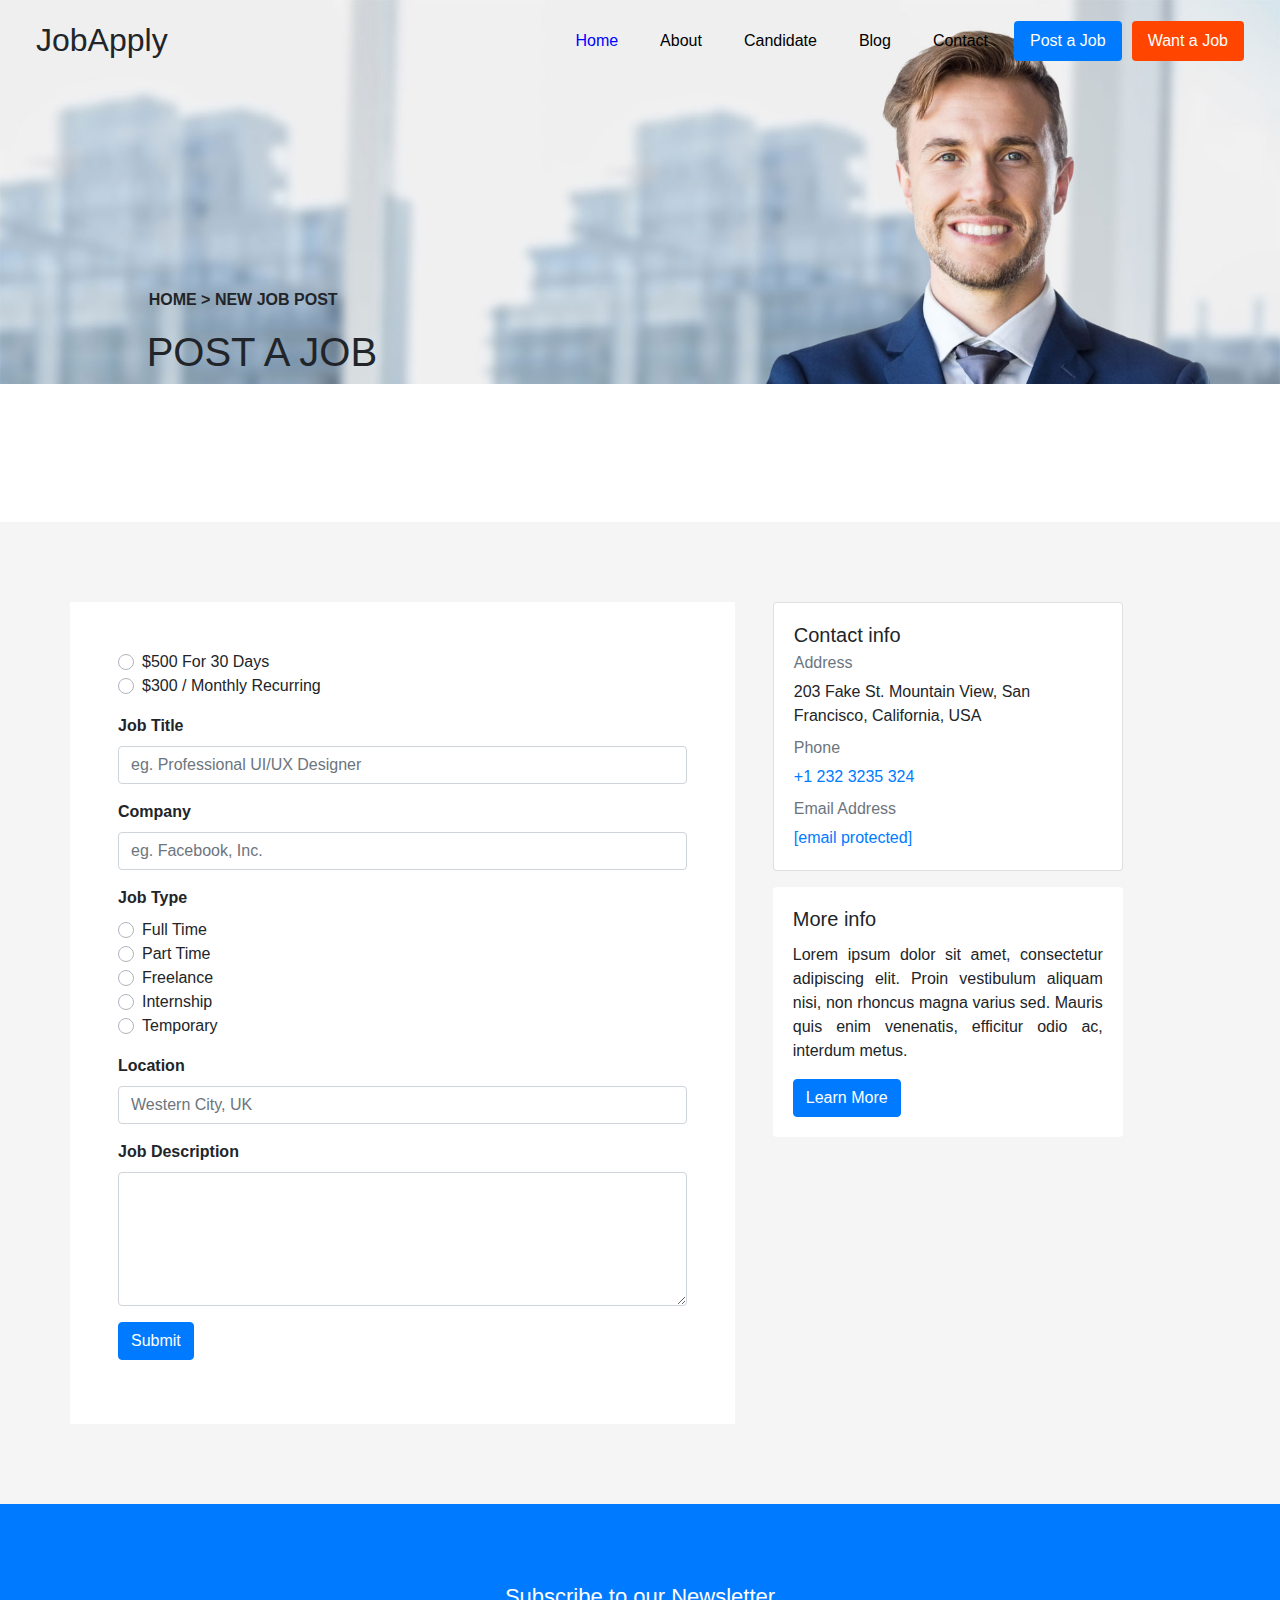
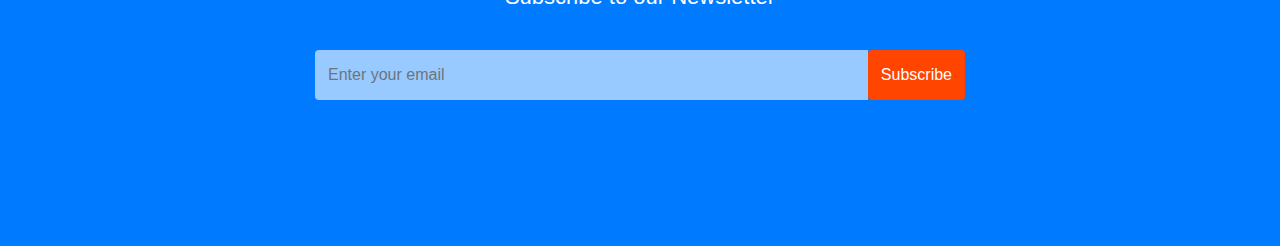
==== xento_design/post_a_job.html @ 059b32ac "Add files via upload" ====
<!doctype html>
<html lang="en">
  <head>
    <meta charset="utf-8">
    <meta name="viewport" content="width=device-width, initial-scale=1, shrink-to-fit=no">
    <meta name="description" content="">
    <meta name="author" content="Mark Otto, Jacob Thornton, and Bootstrap contributors">
    <meta name="generator" content="Jekyll v3.8.5">
    <title>Post a Job</title>
<!-- Name : Prasad Kasar
PRN: 170101112002
College: Sandip University -->

    <!-- Bootstrap core CSS -->
        <link href="assets/css/bootstrap.min.css" rel="stylesheet" >


    <style>

      .bd-placeholder-img {
        font-size: 1.125rem;
        text-anchor: middle;
        -webkit-user-select: none;
        -moz-user-select: none;
        -ms-user-select: none;
        user-select: none;
      }

      @media (min-width: 768px) {
        .bd-placeholder-img-lg {
          font-size: 3.5rem;
        }
      }
      html, body {
          height: 100%;
      }

      .jumbotron{
        background: url('assets/images/undraw_work_time_lhoj.svg');
        background-repeat: no-repeat;
        background-position: right center;
        height: 45em;
      }  

      .nav-item{
        padding: 5px;
      }
      .nav-item a{
        color: black;
      }
      
      .nav-link-active{
        color:blue !important;
      }
      .jumbotron-content{
        border-radius:0 0 5px 5px;
      }
      .nav-pill-special{
        border-radius:5px 5px 0 0;
      }
      .nav-bg {
        background: url('assets/images/bg_1.jpg');
        background-size: cover;
        background-repeat: no-repeat;
      }
      .jumbotron-section{
        margin-right: 50%;  
        margin-top: 23%;
        
      }
      .home-newsletter {
      padding: 80px 0;
        }

      .home-newsletter .single {
        max-width: 650px;
        margin: 0 auto;
        text-align: center;
        position: relative;
        z-index: 2; 
      }
      .home-newsletter .single h2 {
        font-size: 22px;
        color: white;
        margin-bottom: 40px; 
      }
      .home-newsletter .single .form-control {
        height: 50px;
        background: rgba(255, 255, 255, 0.6);
        border-color: transparent;
      }
      .home-newsletter .single .form-control:focus {
        box-shadow: none;
        border-color: #243c4f; 
      }
      .home-newsletter .single .btn {
        min-height: 50px; 
        color: #fff;
      }
      .btn-orange{
        background: orangered
      }
      .header-container{
        height: 58%
      }
      .jumbotron-breadcrumb{
        margin-left: -27%;
      }
      .jumbotron-breadcrumb-subheader{
        margin-left: -21%;
      }
    </style>
    <base href="http://localhost/xento_design/">
  </head>
  <body class="text-center">
    <div class="container-fluid header-container" >
      <div class="row nav-bg" >
        <div class="col-md-12">
          <ul class="nav nav-pills float-left p-3"> 
            <li class="nav-item"><a><h2>JobApply</h2></a></li>
          </ul>
          <ul class="nav nav-pills float-right p-3"> 
            <li class="nav-item"><a class="nav-link nav-link-active" href="index.html">Home</a></li>
            <li class="nav-item"><a class="nav-link" href="#">About</a></li>
            <li class="nav-item"><a class="nav-link" href="#">Candidate</a></li>
            <li class="nav-item"><a class="nav-link" href="#">Blog</a></li>
            <li class="nav-item"><a class="nav-link" href="#">Contact</a></li>
            <li class="nav-item "><a class="nav-link btn-primary text-white" href="post_a_job.html">Post a Job</a></li>
            <li class="nav-item "><a class="nav-link btn-orange text-white" href="want_a_job.html">Want a Job</a></li>
            
          </ul>

          
            <section class="jumbotron-section">
                <b>
                    <p class="jumbotron-breadcrumb text-uppercase" >
                        Home > New Job Post
                    </p>
                    <h1 class="jumbotron-breadcrumb-subheader text-uppercase" >
                        Post A Job
                    </h1>
                </b>  
            </section>
        </div>
      </div>
      
    </div>
    <div class="container-fluid" style="background-color:#f5f5f5;">
      <div class="row">
          <div class="container">
              <div class="row">
                  <div class="col-md-7 p-5" style="background-color:white;margin:7%  0 7%  0;text-align: justify">

                      <form>
                          <div class="form-group">
                            <div>
                              <div class="custom-controls-stacked">
                                <div class="custom-control custom-radio">
                                  <input name="radio" id="radio_0" type="radio" class="custom-control-input" value="plan_30days"> 
                                  <label for="radio_0" class="custom-control-label">$500 For 30 Days</label>
                                </div>
                              </div>
                              <div class="custom-controls-stacked">
                                <div class="custom-control custom-radio">
                                  <input name="radio" id="radio_1" type="radio" class="custom-control-input" value="plan_permonth"> 
                                  <label for="radio_1" class="custom-control-label">$300 / Monthly Recurring</label>
                                </div>
                              </div>
                            </div>
                          </div>
                          <div class="form-group">
                            <label for="job_title" class="font-weight-bold">Job Title</label> 
                            <input id="job_title" name="job_title" placeholder="eg. Professional UI/UX Designer" type="text" class="form-control">
                          </div>
                          <div class="form-group">
                            <label for="company" class="font-weight-bold">Company</label> 
                            <input id="company" name="company" placeholder="eg. Facebook, Inc." type="text" class="form-control">
                          </div>
                          <div class="form-group">
                            <label class="font-weight-bold">Job Type</label> 
                            <div>
                              <div class="custom-controls-stacked">
                                <div class="custom-control custom-radio">
                                  <input name="job_type" id="job_type_0" type="radio" class="custom-control-input" value="full_time"> 
                                  <label for="job_type_0" class="custom-control-label">Full Time</label>
                                </div>
                              </div>
                              <div class="custom-controls-stacked">
                                <div class="custom-control custom-radio">
                                  <input name="job_type" id="job_type_1" type="radio" class="custom-control-input" value="part_time"> 
                                  <label for="job_type_1" class="custom-control-label">Part Time</label>
                                </div>
                              </div>
                              <div class="custom-controls-stacked">
                                <div class="custom-control custom-radio">
                                  <input name="job_type" id="job_type_2" type="radio" class="custom-control-input" value="freelance"> 
                                  <label for="job_type_2" class="custom-control-label">Freelance</label>
                                </div>
                              </div>
                              <div class="custom-controls-stacked">
                                <div class="custom-control custom-radio">
                                  <input name="job_type" id="job_type_3" type="radio" class="custom-control-input" value="internship"> 
                                  <label for="job_type_3" class="custom-control-label">Internship</label>
                                </div>
                              </div>
                              <div class="custom-controls-stacked">
                                <div class="custom-control custom-radio">
                                  <input name="job_type" id="job_type_4" type="radio" class="custom-control-input" value="temporary"> 
                                  <label for="job_type_4" class="custom-control-label">Temporary</label>
                                </div>
                              </div>
                            </div>
                          </div>
                          <div class="form-group">
                            <label class="font-weight-bold" for="location">Location</label> 
                            <input id="location" name="location" placeholder="Western City, UK" type="text" class="form-control">
                          </div>
                          <div class="form-group">
                            <label class="font-weight-bold" for="job_description">Job Description</label> 
                            <textarea id="job_description" name="job_description" cols="40" rows="5" class="form-control"></textarea>
                          </div> 
                          <div class="form-group">
                            <button name="submit" type="submit" class="btn btn-primary">Submit</button>
                          </div>
                        </form>

                  </div>
                  <div class="col-md-4" style="margin:7%  0  7%  2%;text-align: justify">
                      <div class="card" style=""background-color:white;border: none;">
                          <div class="card-body">
                            <h5 class="card-title">Contact info</h5>
                            <h6 class="card-subtitle mb-2 text-muted">Address</h6>
                            <p class="card-text">203 Fake St. Mountain View, San <br>Francisco, California, USA </p>

                            <h6 class="card-subtitle mb-2 text-muted">Phone</h6>
                            <p class="card-text"><a href="tel:+12323235324">+1 232 3235 324</a></p>

                            <h6 class="card-subtitle mb-2 text-muted">Email Address</h6>
                            <p class="card-text"><a href="mailto:">[email protected]</a></p>

                          </div>
                        </div>
                        <div class="card mt-3" style="background-color:white;border: none;">
                            <div class="card-body">
                              <h5 class="card-title">More info</h5>
                              <p class="card-text">
                                  Lorem ipsum dolor sit amet, consectetur adipiscing elit. Proin vestibulum aliquam nisi, non rhoncus magna varius sed. Mauris quis enim venenatis, efficitur odio ac, interdum metus. 
                              </p>
                              <button class="btn btn-primary">Learn More</button>
                            </div>
                          </div> 
                  </div>
              </div>
          </div>
      </div>
    </div>
    <div class="container-fluid bg-primary" style="height: 38%">
        <div class="row">
            <div class="col-md-12 home-newsletter">
                <div class="single">
                    <h2>Subscribe to our Newsletter</h2>
                  <div class="input-group">
                         <input type="email" class="form-control" placeholder="Enter your email">
                         <span class="input-group-btn">
                         <button class="btn btn-theme btn-orange" type="submit">Subscribe</button>
                         </span>
                          </div>
                  </div>
            </div>
        </div>
    </div>
</body>
</html>
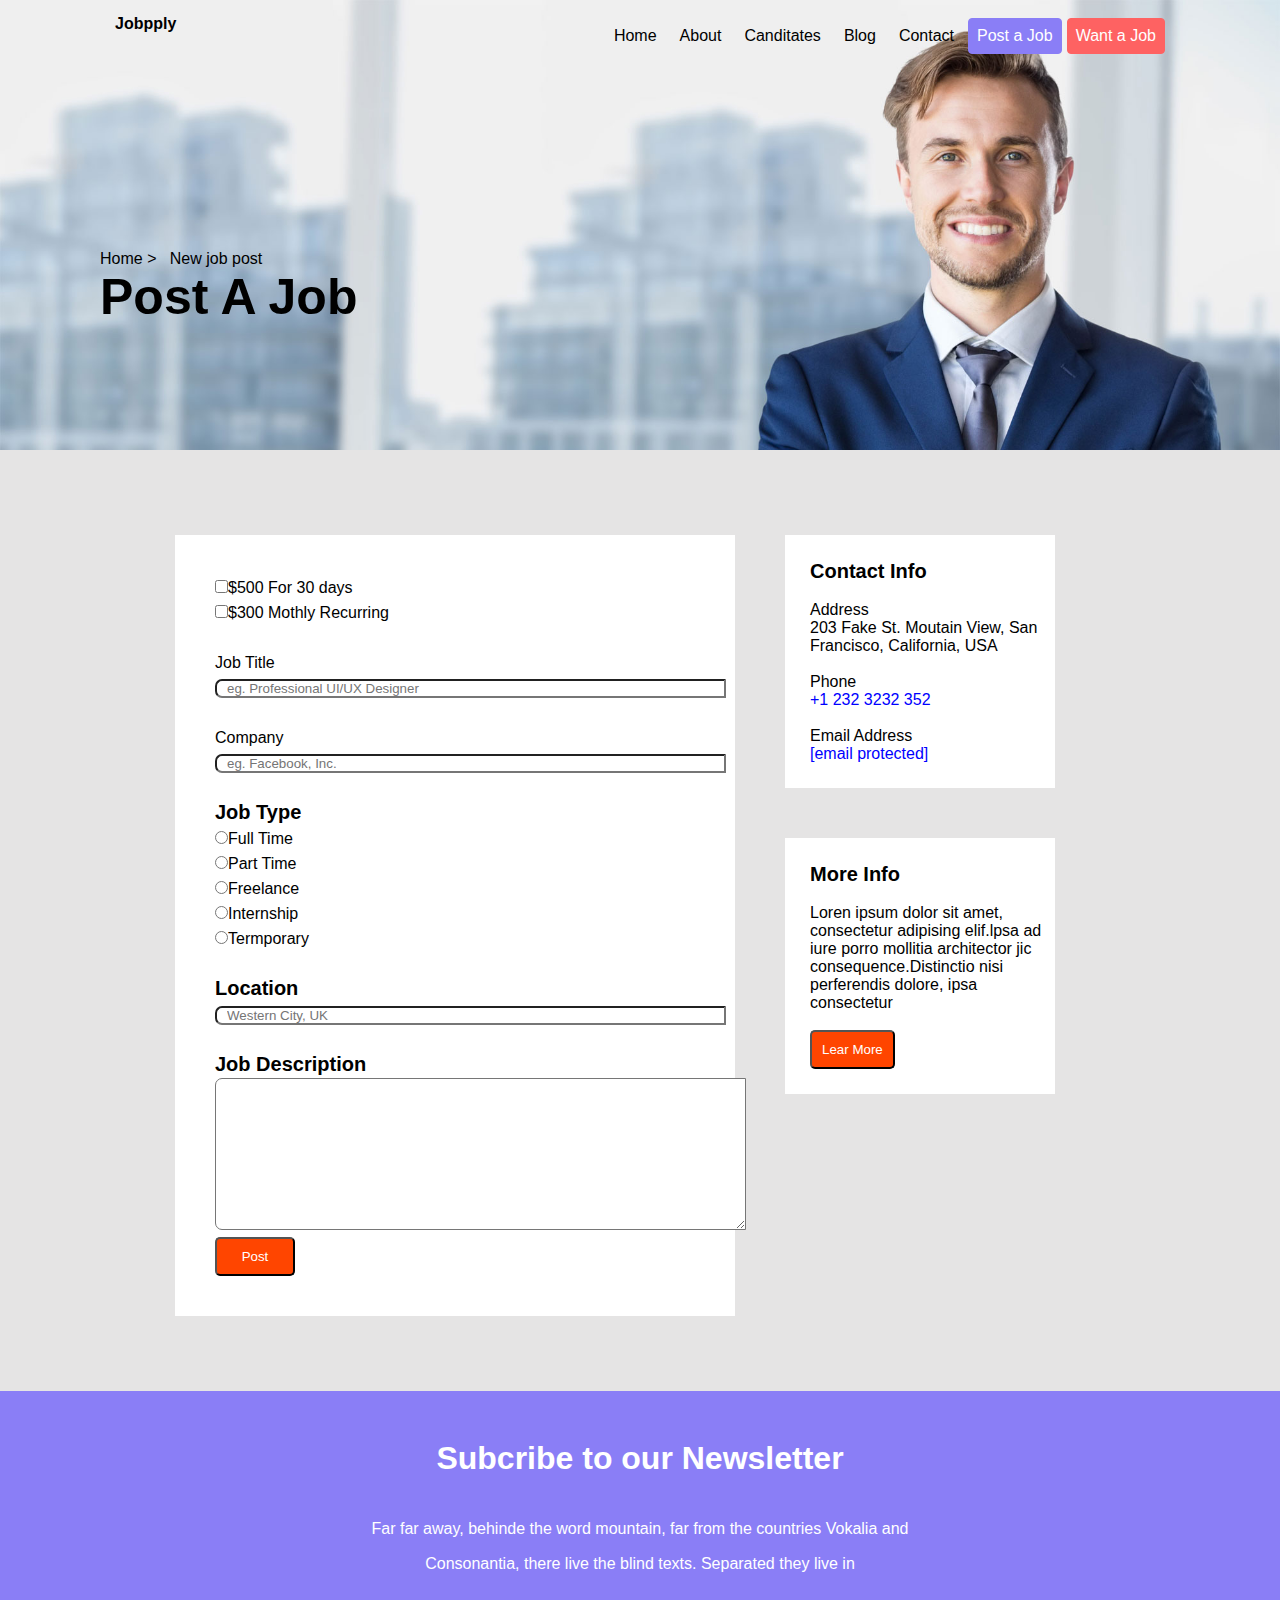
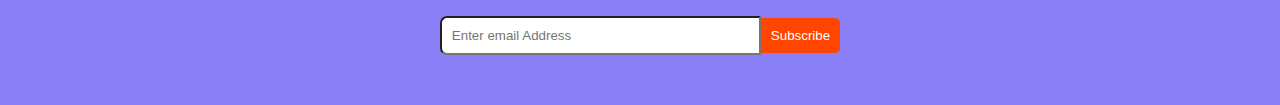
==== commit 515ae91f: "Add files via upload" ====
--- a/xento_design/post_a_job.html
+++ b/xento_design/post_a_job.html
@@ -1,274 +1,249 @@
-
-<!doctype html>
-<html lang="en">
-  <head>
-    <meta charset="utf-8">
-    <meta name="viewport" content="width=device-width, initial-scale=1, shrink-to-fit=no">
-    <meta name="description" content="">
-    <meta name="author" content="Mark Otto, Jacob Thornton, and Bootstrap contributors">
-    <meta name="generator" content="Jekyll v3.8.5">
-    <title>Post a Job</title>
-<!-- Name : Prasad Kasar
-PRN: 170101112002
-College: Sandip University -->
-
-    <!-- Bootstrap core CSS -->
-        <link href="assets/css/bootstrap.min.css" rel="stylesheet" >
-
-
-    <style>
-
-      .bd-placeholder-img {
-        font-size: 1.125rem;
-        text-anchor: middle;
-        -webkit-user-select: none;
-        -moz-user-select: none;
-        -ms-user-select: none;
-        user-select: none;
-      }
-
-      @media (min-width: 768px) {
-        .bd-placeholder-img-lg {
-          font-size: 3.5rem;
-        }
-      }
-      html, body {
-          height: 100%;
-      }
-
-      .jumbotron{
-        background: url('assets/images/undraw_work_time_lhoj.svg');
-        background-repeat: no-repeat;
-        background-position: right center;
-        height: 45em;
-      }  
-
-      .nav-item{
-        padding: 5px;
-      }
-      .nav-item a{
-        color: black;
-      }
-      
-      .nav-link-active{
-        color:blue !important;
-      }
-      .jumbotron-content{
-        border-radius:0 0 5px 5px;
-      }
-      .nav-pill-special{
-        border-radius:5px 5px 0 0;
-      }
-      .nav-bg {
-        background: url('assets/images/bg_1.jpg');
-        background-size: cover;
-        background-repeat: no-repeat;
-      }
-      .jumbotron-section{
-        margin-right: 50%;  
-        margin-top: 23%;
-        
-      }
-      .home-newsletter {
-      padding: 80px 0;
-        }
-
-      .home-newsletter .single {
-        max-width: 650px;
-        margin: 0 auto;
-        text-align: center;
-        position: relative;
-        z-index: 2; 
-      }
-      .home-newsletter .single h2 {
-        font-size: 22px;
-        color: white;
-        margin-bottom: 40px; 
-      }
-      .home-newsletter .single .form-control {
-        height: 50px;
-        background: rgba(255, 255, 255, 0.6);
-        border-color: transparent;
-      }
-      .home-newsletter .single .form-control:focus {
-        box-shadow: none;
-        border-color: #243c4f; 
-      }
-      .home-newsletter .single .btn {
-        min-height: 50px; 
-        color: #fff;
-      }
-      .btn-orange{
-        background: orangered
-      }
-      .header-container{
-        height: 58%
-      }
-      .jumbotron-breadcrumb{
-        margin-left: -27%;
-      }
-      .jumbotron-breadcrumb-subheader{
-        margin-left: -21%;
-      }
-    </style>
-    <base href="http://localhost/xento_design/">
-  </head>
-  <body class="text-center">
-    <div class="container-fluid header-container" >
-      <div class="row nav-bg" >
-        <div class="col-md-12">
-          <ul class="nav nav-pills float-left p-3"> 
-            <li class="nav-item"><a><h2>JobApply</h2></a></li>
-          </ul>
-          <ul class="nav nav-pills float-right p-3"> 
-            <li class="nav-item"><a class="nav-link nav-link-active" href="index.html">Home</a></li>
-            <li class="nav-item"><a class="nav-link" href="#">About</a></li>
-            <li class="nav-item"><a class="nav-link" href="#">Candidate</a></li>
-            <li class="nav-item"><a class="nav-link" href="#">Blog</a></li>
-            <li class="nav-item"><a class="nav-link" href="#">Contact</a></li>
-            <li class="nav-item "><a class="nav-link btn-primary text-white" href="post_a_job.html">Post a Job</a></li>
-            <li class="nav-item "><a class="nav-link btn-orange text-white" href="want_a_job.html">Want a Job</a></li>
-            
-          </ul>
-
-          
-            <section class="jumbotron-section">
-                <b>
-                    <p class="jumbotron-breadcrumb text-uppercase" >
-                        Home > New Job Post
-                    </p>
-                    <h1 class="jumbotron-breadcrumb-subheader text-uppercase" >
-                        Post A Job
-                    </h1>
-                </b>  
-            </section>
-        </div>
-      </div>
-      
-    </div>
-    <div class="container-fluid" style="background-color:#f5f5f5;">
-      <div class="row">
-          <div class="container">
-              <div class="row">
-                  <div class="col-md-7 p-5" style="background-color:white;margin:7%  0 7%  0;text-align: justify">
-
-                      <form>
-                          <div class="form-group">
-                            <div>
-                              <div class="custom-controls-stacked">
-                                <div class="custom-control custom-radio">
-                                  <input name="radio" id="radio_0" type="radio" class="custom-control-input" value="plan_30days"> 
-                                  <label for="radio_0" class="custom-control-label">$500 For 30 Days</label>
-                                </div>
-                              </div>
-                              <div class="custom-controls-stacked">
-                                <div class="custom-control custom-radio">
-                                  <input name="radio" id="radio_1" type="radio" class="custom-control-input" value="plan_permonth"> 
-                                  <label for="radio_1" class="custom-control-label">$300 / Monthly Recurring</label>
-                                </div>
-                              </div>
-                            </div>
-                          </div>
-                          <div class="form-group">
-                            <label for="job_title" class="font-weight-bold">Job Title</label> 
-                            <input id="job_title" name="job_title" placeholder="eg. Professional UI/UX Designer" type="text" class="form-control">
-                          </div>
-                          <div class="form-group">
-                            <label for="company" class="font-weight-bold">Company</label> 
-                            <input id="company" name="company" placeholder="eg. Facebook, Inc." type="text" class="form-control">
-                          </div>
-                          <div class="form-group">
-                            <label class="font-weight-bold">Job Type</label> 
-                            <div>
-                              <div class="custom-controls-stacked">
-                                <div class="custom-control custom-radio">
-                                  <input name="job_type" id="job_type_0" type="radio" class="custom-control-input" value="full_time"> 
-                                  <label for="job_type_0" class="custom-control-label">Full Time</label>
-                                </div>
-                              </div>
-                              <div class="custom-controls-stacked">
-                                <div class="custom-control custom-radio">
-                                  <input name="job_type" id="job_type_1" type="radio" class="custom-control-input" value="part_time"> 
-                                  <label for="job_type_1" class="custom-control-label">Part Time</label>
-                                </div>
-                              </div>
-                              <div class="custom-controls-stacked">
-                                <div class="custom-control custom-radio">
-                                  <input name="job_type" id="job_type_2" type="radio" class="custom-control-input" value="freelance"> 
-                                  <label for="job_type_2" class="custom-control-label">Freelance</label>
-                                </div>
-                              </div>
-                              <div class="custom-controls-stacked">
-                                <div class="custom-control custom-radio">
-                                  <input name="job_type" id="job_type_3" type="radio" class="custom-control-input" value="internship"> 
-                                  <label for="job_type_3" class="custom-control-label">Internship</label>
-                                </div>
-                              </div>
-                              <div class="custom-controls-stacked">
-                                <div class="custom-control custom-radio">
-                                  <input name="job_type" id="job_type_4" type="radio" class="custom-control-input" value="temporary"> 
-                                  <label for="job_type_4" class="custom-control-label">Temporary</label>
-                                </div>
-                              </div>
-                            </div>
-                          </div>
-                          <div class="form-group">
-                            <label class="font-weight-bold" for="location">Location</label> 
-                            <input id="location" name="location" placeholder="Western City, UK" type="text" class="form-control">
-                          </div>
-                          <div class="form-group">
-                            <label class="font-weight-bold" for="job_description">Job Description</label> 
-                            <textarea id="job_description" name="job_description" cols="40" rows="5" class="form-control"></textarea>
-                          </div> 
-                          <div class="form-group">
-                            <button name="submit" type="submit" class="btn btn-primary">Submit</button>
-                          </div>
-                        </form>
-
-                  </div>
-                  <div class="col-md-4" style="margin:7%  0  7%  2%;text-align: justify">
-                      <div class="card" style=""background-color:white;border: none;">
-                          <div class="card-body">
-                            <h5 class="card-title">Contact info</h5>
-                            <h6 class="card-subtitle mb-2 text-muted">Address</h6>
-                            <p class="card-text">203 Fake St. Mountain View, San <br>Francisco, California, USA </p>
-
-                            <h6 class="card-subtitle mb-2 text-muted">Phone</h6>
-                            <p class="card-text"><a href="tel:+12323235324">+1 232 3235 324</a></p>
-
-                            <h6 class="card-subtitle mb-2 text-muted">Email Address</h6>
-                            <p class="card-text"><a href="mailto:">[email protected]</a></p>
-
-                          </div>
-                        </div>
-                        <div class="card mt-3" style="background-color:white;border: none;">
-                            <div class="card-body">
-                              <h5 class="card-title">More info</h5>
-                              <p class="card-text">
-                                  Lorem ipsum dolor sit amet, consectetur adipiscing elit. Proin vestibulum aliquam nisi, non rhoncus magna varius sed. Mauris quis enim venenatis, efficitur odio ac, interdum metus. 
-                              </p>
-                              <button class="btn btn-primary">Learn More</button>
-                            </div>
-                          </div> 
-                  </div>
-              </div>
-          </div>
-      </div>
-    </div>
-    <div class="container-fluid bg-primary" style="height: 38%">
-        <div class="row">
-            <div class="col-md-12 home-newsletter">
-                <div class="single">
-                    <h2>Subscribe to our Newsletter</h2>
-                  <div class="input-group">
-                         <input type="email" class="form-control" placeholder="Enter your email">
-                         <span class="input-group-btn">
-                         <button class="btn btn-theme btn-orange" type="submit">Subscribe</button>
-                         </span>
-                          </div>
-                  </div>
-            </div>
-        </div>
-    </div>
-</body>
-</html>
+<!DOCTYPE html>
+<html>
+<head>
+	<style type="text/css">
+		*{
+			margin: 0;
+			padding: 0;
+			font-family: 'Open Sans', 'Helvetica', sans-serif;
+		}
+		A {
+			text-decoration: none;
+		}
+
+		#logo{
+			font-weight: 900;
+			float: left;
+			margin-left: 100px;
+			color: black;
+		}
+
+		.navigators{
+			float: right;
+			border:1px solid transparent;
+			border-radius:.25rem;
+			padding: .5rem;
+			margin: 2.5px;
+			color: black;
+			 
+		}
+
+		ul {
+  			list-style-type: none;
+ 			margin: 0;
+  			padding: 15px;
+		}
+
+		#Wantjob{
+			border:1px solid #FE6262;
+			background-color: #FE6262;
+		}
+
+		#Postjob{
+			border:1px solid #8A7EF6;	
+			background-color: #8A7EF6;
+		}
+
+		.image {
+   			background-color: #490D40;
+   			background: url("assets/images/bg_1.jpg") no-repeat;
+   			background-size: cover;
+  			height: 450px;
+   			margin-top: -30px;
+   		}
+
+   		.heading{
+   			margin-left: 100px;
+   			padding-top: 250px;
+   		}
+
+   		.top-of-page{
+   			background-color: #E5E4E4;
+   			padding-bottom: 60px;
+   		}
+
+   		.job-form{
+   			padding-right: 80px;
+   		}
+
+		.job-form-contain {
+			border: 25px solid #E5E4E4;
+		  	float: left;
+		  	margin-left: 150px; 
+		  	width: 40%;
+		  	padding: 40px;
+		  	line-height: 25px;
+		  	background-color: white;
+		}
+
+		.information{
+		  	float: left;
+		  	width: 25%;
+		  	background-color: white;
+		  
+		}
+
+		.more-info{
+			border: 25px solid #E5E4E4;
+			padding-top: 25px;
+			padding-left: 25px; 
+			padding-bottom: 25px;
+			background-color: white; 
+		}
+
+		.contact-info{
+			border: 25px solid #E5E4E4;
+			padding-top: 25px;
+			padding-left: 25px; 
+			padding-bottom: 25px;
+			background-color: white;
+		}
+
+		.mid-of-page:after {
+			margin-top: 50px;
+			padding-top: 50px;
+			content: "";
+			display: table;
+			clear: both;
+		}
+
+		.main-h{
+
+   			font-size: 20px;
+   			font-weight: 600;
+   		}
+
+   		.inputbox{
+   			padding-left: 10px;
+   			border-top-left-radius: 7px;
+			border-bottom-left-radius: 7px;
+   		}
+		
+		.footter-contain{
+			color: white;
+			padding: 50px;
+			text-align: center;
+			line-height: 35px;
+		}
+
+		.footter{
+			background-color: #8A7EF6;
+		}
+
+		button{
+			border-radius: 5px;
+		}
+
+	</style>
+
+	<title></title>
+
+</head>
+<body>
+	<section class="top-of-page" >
+		
+	<div class="navbar">
+		<div class="navbar-contain">
+		<ul>
+			<li><a href="#about" id="logo">Jobpply</a></li>
+			<li><a class="navigators" id="Wantjob" href="want_a_job.html" style="margin-right: 100px; color: white">Want a Job</a></li>
+  			<li><a class="navigators" id="Postjob" href="post_a_job.html" style="color: white">Post a Job</a></li>
+  			<li><a class="navigators" href="#">Contact</a></li>
+  			<li><a class="navigators" href="#">Blog</a></li>
+  			<li><a class="navigators" href="#">Canditates</a></li>
+  			<li><a class="navigators" href="#">About</a></li>
+  			<li><a class="navigators" href="index.html">Home</a></li>
+		</ul>
+		</div>
+	</div>
+
+	<div class="image">
+		<p class="heading">Home > &nbsp New job post</p>
+		<span style="font-weight: 900; font-size: 50px; margin-left: 100px">Post A Job</span></p>
+	</div>
+
+	<div class="Info">
+	
+	</section>
+	
+	<div style="background-color: #E5E4E4">
+		
+	<section class="mid-of-page">
+
+		<div class="job-form">
+			<div class="job-form-contain">
+			    	<input type="checkbox" name="Payment" value="$500">$500 For 30 days <br>
+					<input type="checkbox" name="Recurring" value="$300">$300 Mothly Recurring <br><br>
+
+					Job Title<br>
+					<input class="inputbox" type="text" name="job-title" placeholder="eg. Professional UI/UX Designer" size="60" ><br><br>
+
+					Company<br>
+					<input class="inputbox" type="text" name="Company" placeholder="eg. Facebook, Inc." size="60"><br><br>
+						
+					<span class="main-h">Job Type</span> <br>
+					<input type="radio" name="job-type" value="fulltime">Full Time <br>
+					<input type="radio" name="job-type" value="parttime">Part Time <br>
+					<input type="radio" name="job-type" value="Freelance">Freelance <br>
+					<input type="radio" name="job-type" value="internship">Internship <br>
+					<input type="radio" name="Gender" value="termporary">Termporary <br><br>
+
+					<span class="main-h"> Location</span><br>
+					<input class="inputbox" type="text" name="Location" placeholder="Western City, UK" size="60"><br><br>
+
+					<span class="main-h"> Job Description </span><br>
+					<textarea class="inputbox" rows="10" cols="63"></textarea><br>
+					<button style="padding:10px; background-color:orangered; color: white; width: 80px">Post</button>
+			 
+			</div>
+  		</div>
+
+  		<div class="information">
+  			<div class="contact-info">
+		    	<p>
+					<span class="main-h"> Contact Info</span><br><br>
+	
+					Address <br>
+					203 Fake St. Moutain View, San<br>Francisco, California, USA<br><br>
+
+					Phone <br>
+					<span style="color: blue">+1 232 3232 352</span><br><br>
+
+					Email Address <br>
+					<span style="color: blue">[email protected]</span><br>
+				</p>
+  			</div>
+  			
+  			<div class="more-info">
+  				<p>
+					<span class="main-h"> More Info</span><br><br>
+					Loren ipsum dolor sit amet, consectetur
+					adipising elif.lpsa ad iure porro mollitia
+					architector jic consequence.Distinctio nisi
+					perferendis dolore, ipsa consectetur<br><br>
+
+					<button style="padding:10px; background-color: orangered; color: white;">Lear More</button>
+				</p>
+  			</div>
+  		</div>
+	
+	</section>
+
+	</div>	
+
+	<div class="footter">
+		<div class="footter-contain">
+			<p>
+				<h1>Subcribe to our Newsletter</h1><br>
+				Far far away, behinde the word mountain, far from the countries Vokalia and<br>
+				Consonantia, there live the blind texts. Separated they live in
+			</p><br>
+			<input class="inputbox" type="text" name="email" placeholder="Enter email Address" size="35" style="padding: 10px;"><button 
+			style="padding:10px; border: none;border-top-left-radius:0px;border-bottom-left-radius: 0%; background-color:orangered; color: white; ">Subscribe</button>
+			
+		</div>
+		
+	</div>
+
+</body>
+</html>